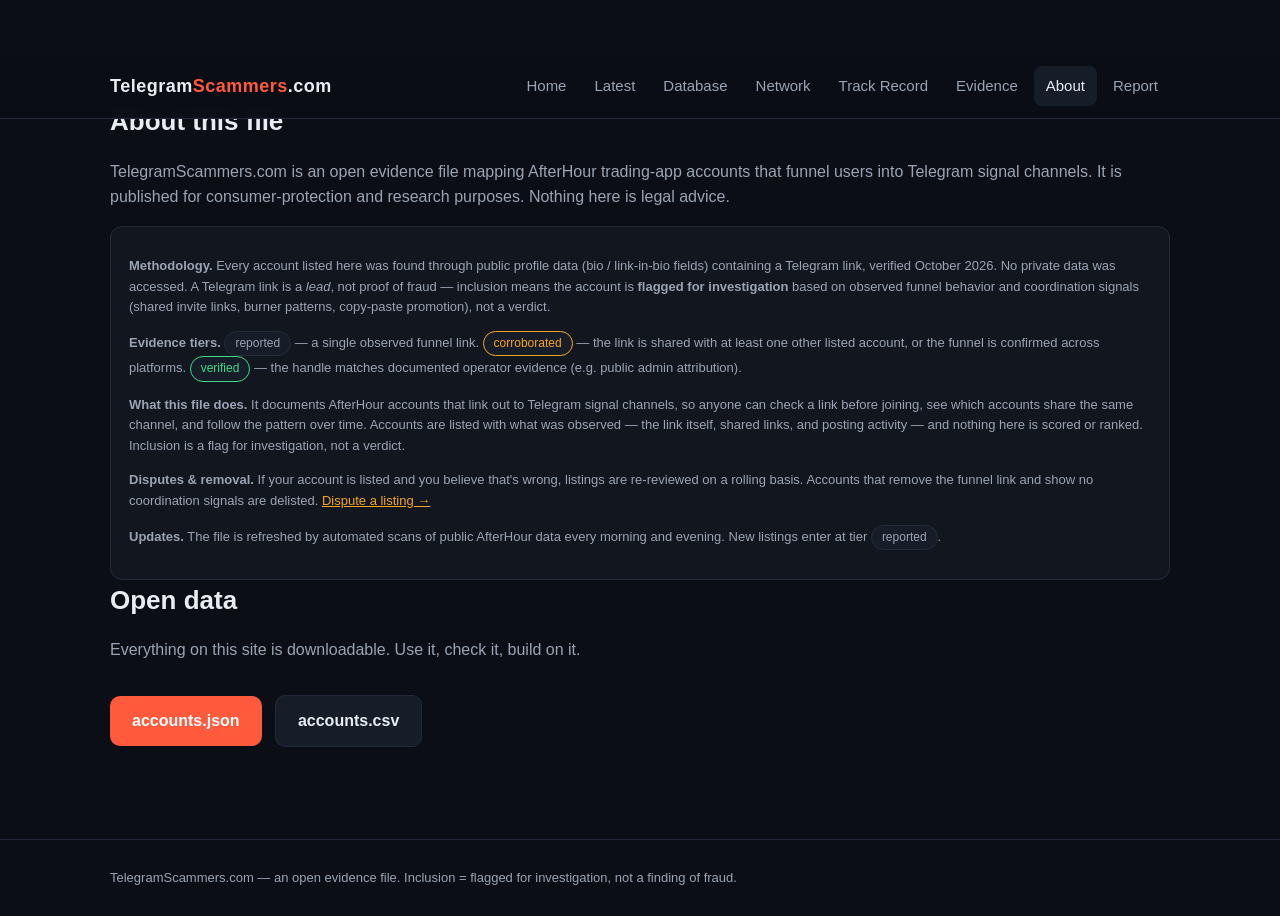
==== about.html @ 6502f993 "Clean layout: clickable Telegram links, spaced nav, remove Take Action, 223 accounts" ====
<!DOCTYPE html>
<html lang="en">
<head>
<meta charset="utf-8">
<meta name="viewport" content="width=device-width, initial-scale=1">
<title>About &amp; Methodology — TelegramScammers.com</title>
<meta name="description" content="What TelegramScammers.com is and isn't: methodology, evidence tiers, and how to dispute a listing.">
<link rel="stylesheet" href="style.css">
<link rel="stylesheet" href="mobile.css">
</head>
<body>
<header class="nav"><div class="wrap">
  <a class="brand" href="index.html">Telegram<span class="dot">Scammers</span>.com</a>
  <nav>
    <a href="index.html">Home</a>
    <a href="latest.html">Latest</a>
    <a href="database.html">Database</a>
    <a href="network.html">Network</a>
    <a href="track-record.html">Track Record</a>
    <a href="evidence.html">Evidence</a>
    <a href="about.html" class="active">About</a><a href="report.html">Report</a>
  </nav>
</div></header>

<div class="wrap">
<section>
  <h2>About this file</h2>
  <p class="muted">TelegramScammers.com is an open evidence file mapping AfterHour trading-app accounts
  that funnel users into Telegram signal channels. It is published for consumer-protection and
  research purposes. Nothing here is legal advice.</p>

  <div class="disclaimer" id="methodology">
    <p><b>Methodology.</b> Every account listed here was found through public profile data
    (bio / link-in-bio fields) containing a Telegram link, verified October 2026. No private data was
    accessed. A Telegram link is a <i>lead</i>, not proof of fraud — inclusion means the account is
    <b>flagged for investigation</b> based on observed funnel behavior and coordination signals
    (shared invite links, burner patterns, copy-paste promotion), not a verdict.</p>
    <p><b>Evidence tiers.</b> <span class="tag tier-reported">reported</span> — a single observed funnel
    link. <span class="tag tier-corroborated">corroborated</span> — the link is shared with at least one
    other listed account, or the funnel is confirmed across platforms.
    <span class="tag tier-verified">verified</span> — the handle matches documented operator evidence
    (e.g. public admin attribution).</p>
    <p><b>What this file does.</b> It documents AfterHour accounts that link out to Telegram
    signal channels, so anyone can check a link before joining, see which accounts share the
    same channel, and follow the pattern over time. Accounts are listed with what was observed
    — the link itself, shared links, and posting activity — and nothing here is scored or
    ranked. Inclusion is a flag for investigation, not a verdict.</p>
    <p><b>Disputes &amp; removal.</b> If your account is listed and you believe that's wrong, listings
    are re-reviewed on a rolling basis. Accounts that remove the funnel link and show no coordination
    signals are delisted. <a href="report.html">Dispute a listing →</a></p>
    <p><b>Updates.</b> The file is refreshed by automated scans of public AfterHour data every morning
    and evening. New listings enter at tier <span class="tag tier-reported">reported</span>.</p>
  </div>

  <h2>Open data</h2>
  <p class="muted">Everything on this site is downloadable. Use it, check it, build on it.</p>
  <p>
    <a class="btn" href="accounts.json" download>accounts.json</a>
    &nbsp; <a class="btn ghost" href="accounts.csv" download>accounts.csv</a>
  </p>
</section>
</div>

<footer><div class="wrap">
  TelegramScammers.com — an open evidence file. Inclusion = flagged for investigation, not a finding of fraud.
</div></footer>
</body>
</html>
---- style.css ----
/* telegramscammers.com — dark investigative theme */
:root{
  --bg:#0b0e14; --bg2:#11161f; --bg3:#161c28;
  --line:#232b3b; --txt:#e8ecf3; --dim:#9aa4b5;
  --accent:#ff5a3c; --amber:#f5a524; --green:#3ddc84;
  --wbh:54px;
  --mono:"SFMono-Regular",Consolas,"Liberation Mono",Menlo,monospace;
  --sans:-apple-system,BlinkMacSystemFont,"Segoe UI",Roboto,Helvetica,Arial,sans-serif;
}
*{box-sizing:border-box}
body{margin:0;background:var(--bg);color:var(--txt);font-family:var(--sans);line-height:1.6}
a{color:var(--amber)}
.wrap{max-width:1100px;margin:0 auto;padding:0 20px}
/* nav */
.nav{position:sticky;top:var(--wbh);z-index:50;background:rgba(11,14,20,.96);border-bottom:1px solid var(--line);backdrop-filter:blur(6px)}
.nav .wrap{display:flex;align-items:center;gap:18px;padding:12px 20px;flex-wrap:wrap}
.brand{font-weight:800;letter-spacing:.5px;text-decoration:none;color:var(--txt);font-size:18px}
.brand .dot{color:var(--accent)}
.nav nav{display:flex;gap:4px;flex-wrap:wrap;margin-left:auto}
.nav nav a{color:var(--dim);text-decoration:none;padding:8px 12px;border-radius:8px;font-size:15px}
.nav nav a:hover,.nav nav a.active{color:var(--txt);background:var(--bg3)}
/* hero */
.hero{padding:64px 0 40px;border-bottom:1px solid var(--line);
  background:radial-gradient(900px 320px at 20% 0%,rgba(255,90,60,.12),transparent 60%)}
.kicker{color:var(--accent);font-weight:700;letter-spacing:2px;text-transform:uppercase;font-size:13px}
.hero h1{font-size:clamp(30px,5vw,52px);line-height:1.12;margin:12px 0}
.hero p.lede{font-size:18px;color:var(--dim);max-width:760px}
.stats{display:grid;grid-template-columns:repeat(auto-fit,minmax(160px,1fr));gap:14px;margin:30px 0}
.stat{background:var(--bg2);border:1px solid var(--line);border-radius:12px;padding:18px}
.stat .n{font-size:34px;font-weight:800;color:var(--amber)}
.stat .l{color:var(--dim);font-size:14px}
/* sections */
section{padding:36px 0}
h2{font-size:26px;margin:0 0 14px}
h3{font-size:19px;margin:26px 0 10px;color:var(--amber)}
.card{background:var(--bg2);border:1px solid var(--line);border-radius:12px;padding:20px;margin:14px 0}
.muted{color:var(--dim)}
.mono{font-family:var(--mono)}
.steps{counter-reset:st;list-style:none;padding:0}
.steps li{counter-increment:st;position:relative;padding:14px 14px 14px 58px;background:var(--bg2);
  border:1px solid var(--line);border-radius:12px;margin:10px 0}
.steps li::before{content:counter(st);position:absolute;left:14px;top:14px;width:32px;height:32px;
  border-radius:50%;background:var(--accent);color:#fff;font-weight:800;display:flex;align-items:center;justify-content:center}
.flags{list-style:none;padding:0;display:grid;gap:10px}
.flags li{background:var(--bg2);border-left:4px solid var(--accent);padding:12px 16px;border-radius:0 10px 10px 0}
/* table */
.controls{display:flex;gap:10px;flex-wrap:wrap;margin:16px 0}
.controls input,.controls select{background:var(--bg3);border:1px solid var(--line);color:var(--txt);
  padding:10px 12px;border-radius:8px;font-size:15px}
.controls input{flex:1;min-width:220px}
table{width:100%;border-collapse:collapse;font-size:14px}
th,td{text-align:left;padding:10px 8px;border-bottom:1px solid var(--line);vertical-align:top}
th{color:var(--dim);font-size:12px;text-transform:uppercase;letter-spacing:1px;position:sticky;top:calc(var(--wbh) + 57px);background:var(--bg)}
tr:hover td{background:var(--bg2)}
td .tg{font-family:var(--mono);font-size:12px;color:var(--amber);word-break:break-all}
.tag{display:inline-block;background:var(--bg3);border:1px solid var(--line);border-radius:20px;
  padding:2px 10px;font-size:12px;color:var(--dim)}
.tag.cluster{border-color:var(--accent);color:var(--accent)}
.tag.tier-verified{border-color:var(--green);color:var(--green)}
.tag.tier-corroborated{border-color:var(--amber);color:var(--amber)}
.tag.tier-reported{border-color:var(--line);color:var(--dim)}
.tag.warn{border-color:var(--accent);color:var(--accent);background:rgba(255,90,60,.08)}
a.mini{font-size:12px;color:var(--dim);text-decoration:underline;white-space:nowrap}
a.mini:hover{color:var(--amber)}
/* check-before-you-join */
.checkbox{background:var(--bg2);border:1px solid var(--amber);border-radius:14px;padding:24px;margin:8px 0}
.checkbox input{width:100%;background:var(--bg3);border:1px solid var(--line);color:var(--txt);
  padding:14px 16px;border-radius:10px;font-size:17px;font-family:var(--mono)}
.checkresult{margin-top:16px;border-radius:10px;padding:16px 18px;display:none}
.checkresult.hit{display:block;background:rgba(255,90,60,.1);border:1px solid var(--accent)}
.checkresult.miss{display:block;background:rgba(61,220,132,.07);border:1px solid var(--green)}
.checkresult h4{margin:0 0 8px;font-size:17px}
.checkresult p{margin:6px 0;font-size:14px;color:var(--dim)}
.checkresult b{color:var(--txt)}
/* evidence */
.ev-grid{display:grid;grid-template-columns:repeat(auto-fit,minmax(300px,1fr));gap:18px}
.ev{background:var(--bg2);border:1px solid var(--line);border-radius:12px;overflow:hidden}
.ev img{width:100%;height:300px;object-fit:cover;object-position:top center;display:block;cursor:zoom-in}
.ev .cap{padding:12px 14px;font-size:14px;color:var(--dim)}
.ev .cap b{color:var(--txt)}
/* lightbox */
.lightbox{position:fixed;inset:0;background:rgba(0,0,0,.93);display:none;align-items:center;justify-content:center;z-index:200;padding:20px;flex-direction:column;cursor:zoom-out}
.lightbox.open{display:flex}
.lightbox img{max-width:100%;max-height:86vh;border-radius:8px}
.lightbox .lb-cap{color:var(--dim);margin-top:12px;font-size:14px;text-align:center;max-width:700px}
.note-flag{border:1px solid var(--amber);background:rgba(245,165,36,.07);border-radius:12px;padding:16px 18px;margin:18px 0}
/* network */
.cl-grid{display:grid;grid-template-columns:repeat(auto-fit,minmax(300px,1fr));gap:16px}
.cluster{background:var(--bg2);border:1px solid var(--line);border-radius:12px;padding:18px}
.cluster h3{margin:0 0 8px;font-size:16px}
.cluster .link{font-family:var(--mono);font-size:13px;color:var(--amber);word-break:break-all}
.cluster ul{margin:10px 0 0;padding-left:20px}
.cluster li{margin:4px 0;font-size:14px}
/* form */
form.report label{display:block;margin:14px 0 4px;font-weight:600}
form.report input,form.report textarea,form.report select{width:100%;background:var(--bg3);
  border:1px solid var(--line);color:var(--txt);padding:10px 12px;border-radius:8px;font-size:15px}
form.report textarea{min-height:120px}
.btn{display:inline-block;background:var(--accent);color:#fff;border:0;border-radius:10px;
  padding:12px 22px;font-size:16px;font-weight:700;cursor:pointer;margin-top:16px;text-decoration:none}
.btn:hover{filter:brightness(1.1)}
.btn.ghost{background:var(--bg3);border:1px solid var(--line);color:var(--txt)}
/* footer */
footer{border-top:1px solid var(--line);margin-top:40px;padding:28px 0;color:var(--dim);font-size:13px}
.disclaimer{background:var(--bg2);border:1px solid var(--line);border-radius:12px;padding:16px 18px;font-size:13px;color:var(--dim)}
@media(max-width:640px){th:nth-child(4),td:nth-child(4){display:none}}

/* latest-flagged banner */
.latest-banner{background:linear-gradient(90deg,rgba(255,90,60,.13),rgba(245,165,36,.06));border-bottom:1px solid var(--line);padding:10px 0;font-size:14px}
.latest-banner .wrap{display:flex;align-items:center;gap:12px;flex-wrap:wrap}
.latest-banner .lbl{font-weight:800;color:var(--accent);letter-spacing:1.5px;font-size:12px;text-transform:uppercase;white-space:nowrap}
.latest-banner .items{display:flex;gap:8px;flex-wrap:wrap}
.latest-banner .it{background:var(--bg2);border:1px solid var(--line);border-radius:8px;padding:4px 10px;font-size:13px;display:inline-flex;align-items:center;gap:6px}
.latest-banner .it a{color:var(--txt);text-decoration:none;font-weight:700}
.latest-banner .it a:hover{color:var(--amber)}
.latest-banner .it .mono{font-size:11px}
.latest-banner .note{margin-left:auto;color:var(--dim);font-size:12px}
@media (max-width:640px){.latest-banner .note{display:none}}

/* whistleblower banner (site-wide, above nav) */
.wb-banner{position:sticky;top:0;z-index:90;display:flex;align-items:center;height:var(--wbh);
  overflow:hidden;text-decoration:none;color:#171106;
  background:linear-gradient(90deg,var(--amber),#ffb03a 55%,var(--amber));
  border-bottom:2px solid #171106;box-shadow:0 2px 14px rgba(0,0,0,.45)}
.wb-banner:hover{filter:brightness(1.06)}
.wb-track{display:flex;width:max-content;animation:wb-scroll 26s linear infinite}
.wb-banner:hover .wb-track{animation-play-state:paused}
.wb-group{white-space:nowrap;font-weight:800;font-size:clamp(16px,2.4vw,22px);letter-spacing:.4px;padding-right:1.2em}
@keyframes wb-scroll{from{transform:translateX(0)}to{transform:translateX(-50%)}}
@media (prefers-reduced-motion:reduce){.wb-track{animation:none}}
---- mobile.css ----
/* telegramscammers.com — mobile rules (≤640px). Loaded after base styles on every page.
   Goal: no horizontal scrolling, ≥44px tap targets, readable type, table becomes cards. */

#cards{display:none}

@media (max-width:640px){
  /* safety net: nothing may push the page wider than the phone */
  html,body{overflow-x:hidden}
  body{font-size:16px;line-height:1.55}
  .wrap{padding:0 14px}
  h1{font-size:24px;line-height:1.2;margin:18px 0 4px}
  h2{font-size:21px}
  h3{font-size:17px}
  p,li{overflow-wrap:break-word}

  /* nav: brand on its own row, links as a 2-column grid of 44px targets — nothing cut off */
  .nav{top:0}
  .nav .wrap{flex-direction:column;align-items:stretch;gap:8px;padding:10px 14px}
  .nav .brand{font-size:18px;line-height:1.2}
  .nav nav{display:grid;grid-template-columns:1fr 1fr;gap:6px;margin-left:0;width:100%}
  .nav nav a{display:flex;align-items:center;min-height:44px;padding:8px 12px;font-size:15px}
  .latest-banner .wrap{padding:0 14px}

  /* hero / stats */
  .hero{padding:32px 0 24px}
  .hero h1{font-size:28px}
  .hero p.lede{font-size:16px}
  .stats{grid-template-columns:1fr 1fr;gap:10px;margin:20px 0}
  .stat{padding:14px}
  .stat .n{font-size:26px}
  section{padding:24px 0}

  /* homepage: full-width search, one card per row, nothing clipped */
  .search{font-size:16px;padding:14px}
  .btn{display:block;width:100%;text-align:center;padding:14px 20px;box-sizing:border-box;min-height:48px}
  .card{padding:14px;margin:12px 0}
  .chan{flex-wrap:wrap;min-width:0}
  .chan>span{min-width:0;overflow-wrap:anywhere}
  .chan a{overflow-wrap:anywhere}
  .copybtn{min-height:44px;padding:8px 14px;font-size:13px}
  .pill{margin-top:4px}

  /* database: hide the wide table, show stacked cards */
  table.db-table{display:none}
  #cards{display:block}
  .mcard{background:#2a1450;border:1px solid #4c2a85;border-radius:10px;padding:14px;margin:12px 0}
  .mcard .mrow{margin-top:10px;font-size:14px;line-height:1.5;overflow-wrap:break-word}
  .mcard .mrow .lbl{color:#b8a8d8;display:block;font-size:12px;text-transform:uppercase;letter-spacing:.04em}
  .mcard .mfoot{display:flex;flex-wrap:wrap;gap:8px;align-items:center;margin-top:12px}
  .mcard.hl{outline:2px solid #ffffff;outline-offset:2px}
  .pager button{min-width:44px;min-height:44px;padding:10px 14px;font-size:15px}
  .chip{min-height:44px;padding:8px 16px;font-size:14px}
  #filters select{width:100%;max-width:none;font-size:16px;min-height:44px}
  .controls input,.controls select{font-size:16px;min-height:44px}
  .controls input{min-width:0;width:100%}

  /* forms: full-width inputs, 16px type so iOS does not zoom on focus */
  form.report input,form.report textarea,form.report select{font-size:16px;padding:12px}
  input[type=text],textarea{font-size:16px}
  input[type=file]{max-width:100%}
  .checkbox input{font-size:16px}

  /* latest cards (already single column): keep meta readable, no overflow */
  .acct{padding:12px}
  .acct-name{font-size:16px}
  .acct-meta{font-size:13px}
  .acct-link{font-size:14px}
  .acct-actions a,.acct-actions button{min-height:44px;display:inline-flex;align-items:center}
  .acct-details summary{min-height:44px;display:flex;align-items:center}

  /* network / evidence grids go single column; long channel names wrap */
  .ev-grid,.cl-grid{grid-template-columns:1fr}
  .ev img{height:auto;max-height:300px}
  .cluster h3{overflow-wrap:anywhere;font-size:15px}
  .cluster .link{overflow-wrap:anywhere}
  .cluster li{font-size:14px;overflow-wrap:break-word}
  .mono{overflow-wrap:anywhere}

  /* track record keeps its horizontal-scroll wrapper, but inner type stays readable */
  .steps li{padding:12px 12px 12px 52px;font-size:15px}
  .note-flag,.disclaimer{font-size:14px}
  footer{font-size:14px;padding:24px 0}
  .lightbox img{max-height:80vh}
}

/* NEW badge: soft green, subtle */
.newbadge{display:inline-block;background:#c8e6c9;color:#1b5e20;font-size:11px;font-weight:800;letter-spacing:.05em;padding:2px 8px;border-radius:999px;vertical-align:middle;white-space:nowrap}
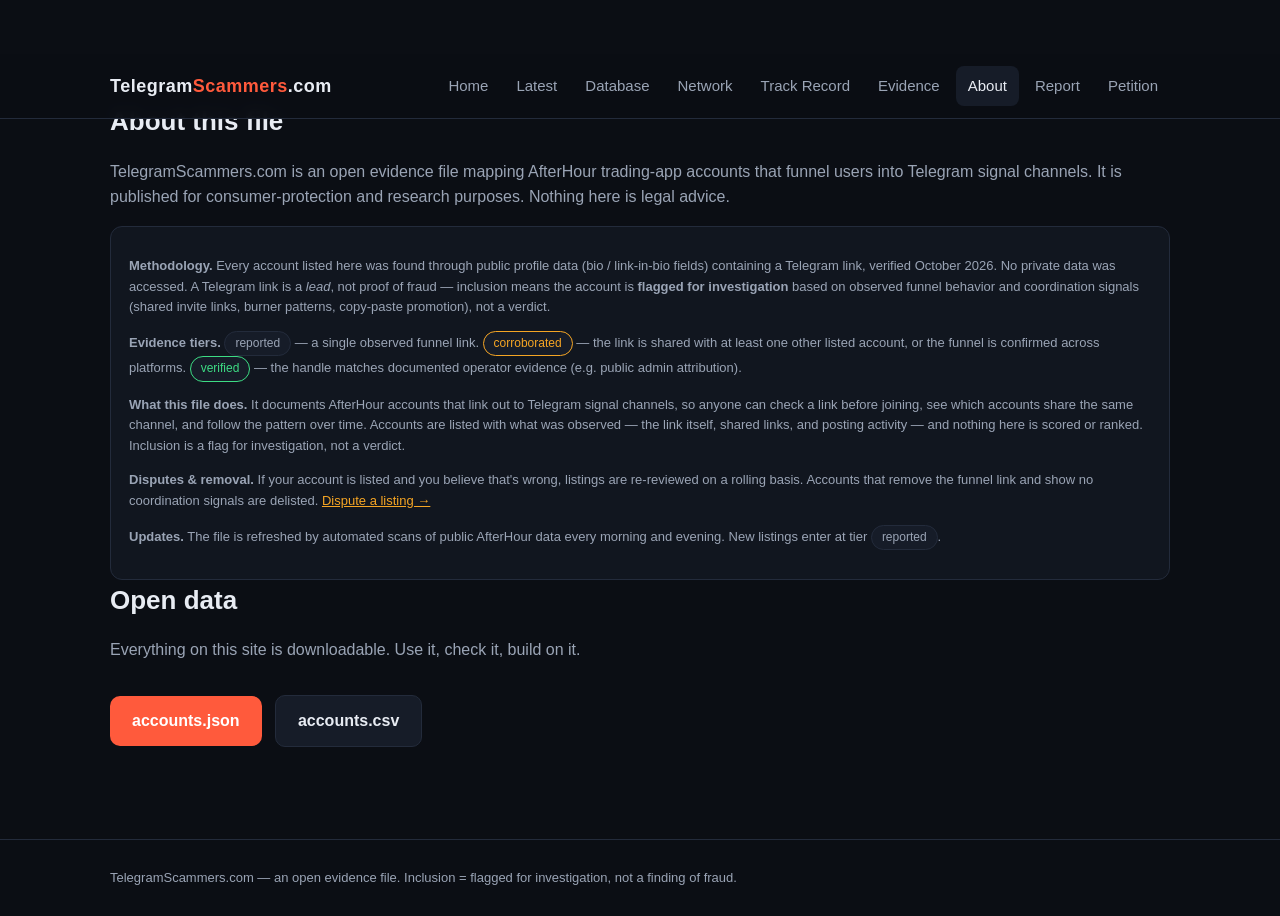
==== commit 134b9693: "Add petition page: sign and email Sir Jack, with human verification" ====
--- a/about.html
+++ b/about.html
@@ -18,7 +18,7 @@
     <a href="network.html">Network</a>
     <a href="track-record.html">Track Record</a>
     <a href="evidence.html">Evidence</a>
-    <a href="about.html" class="active">About</a><a href="report.html">Report</a>
+    <a href="about.html" class="active">About</a><a href="report.html">Report</a><a href="petition.html">Petition</a>
   </nav>
 </div></header>
 
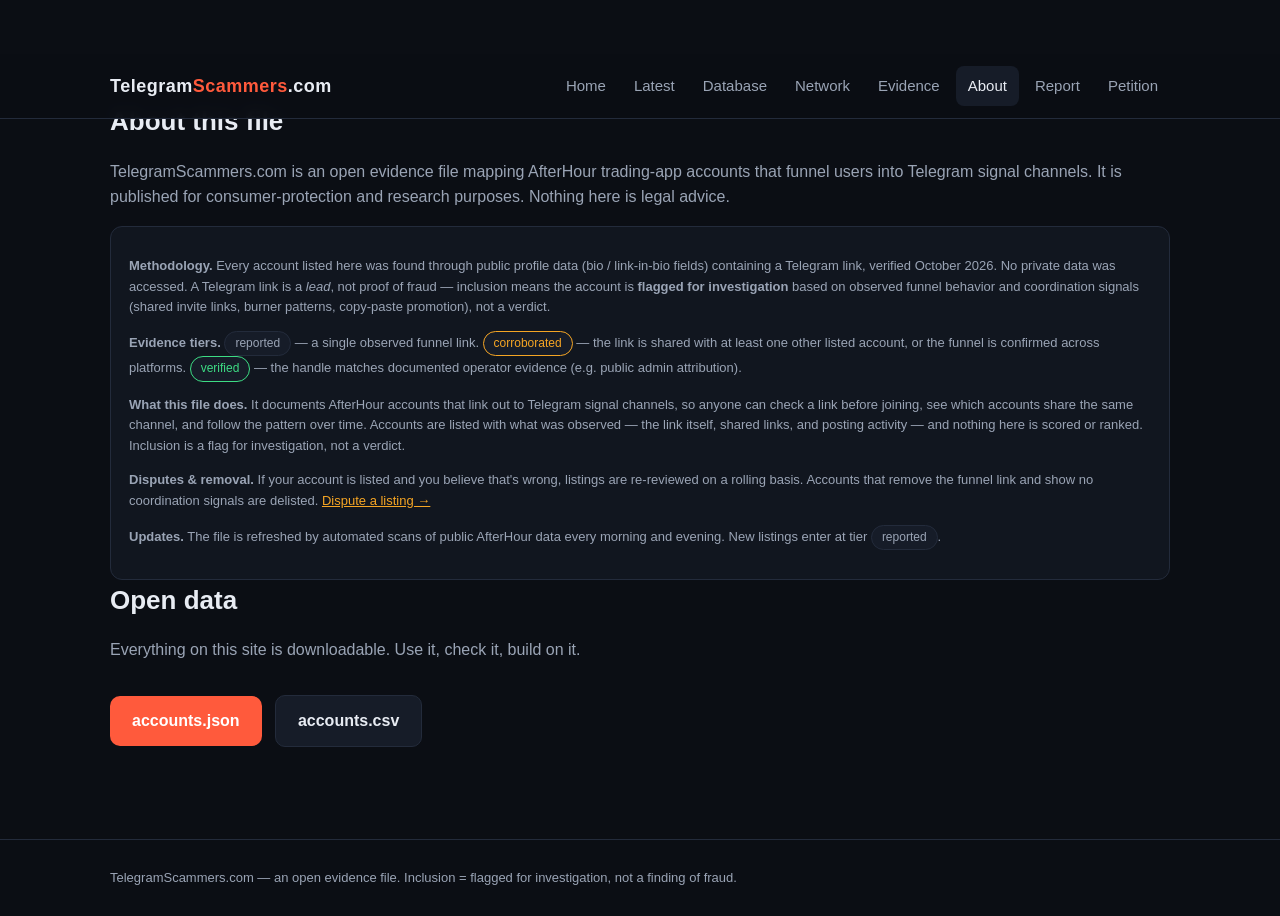
==== commit 85145830: "Remove Track Record page and nav links" ====
--- a/about.html
+++ b/about.html
@@ -16,7 +16,6 @@
     <a href="latest.html">Latest</a>
     <a href="database.html">Database</a>
     <a href="network.html">Network</a>
-    <a href="track-record.html">Track Record</a>
     <a href="evidence.html">Evidence</a>
     <a href="about.html" class="active">About</a><a href="report.html">Report</a><a href="petition.html">Petition</a>
   </nav>
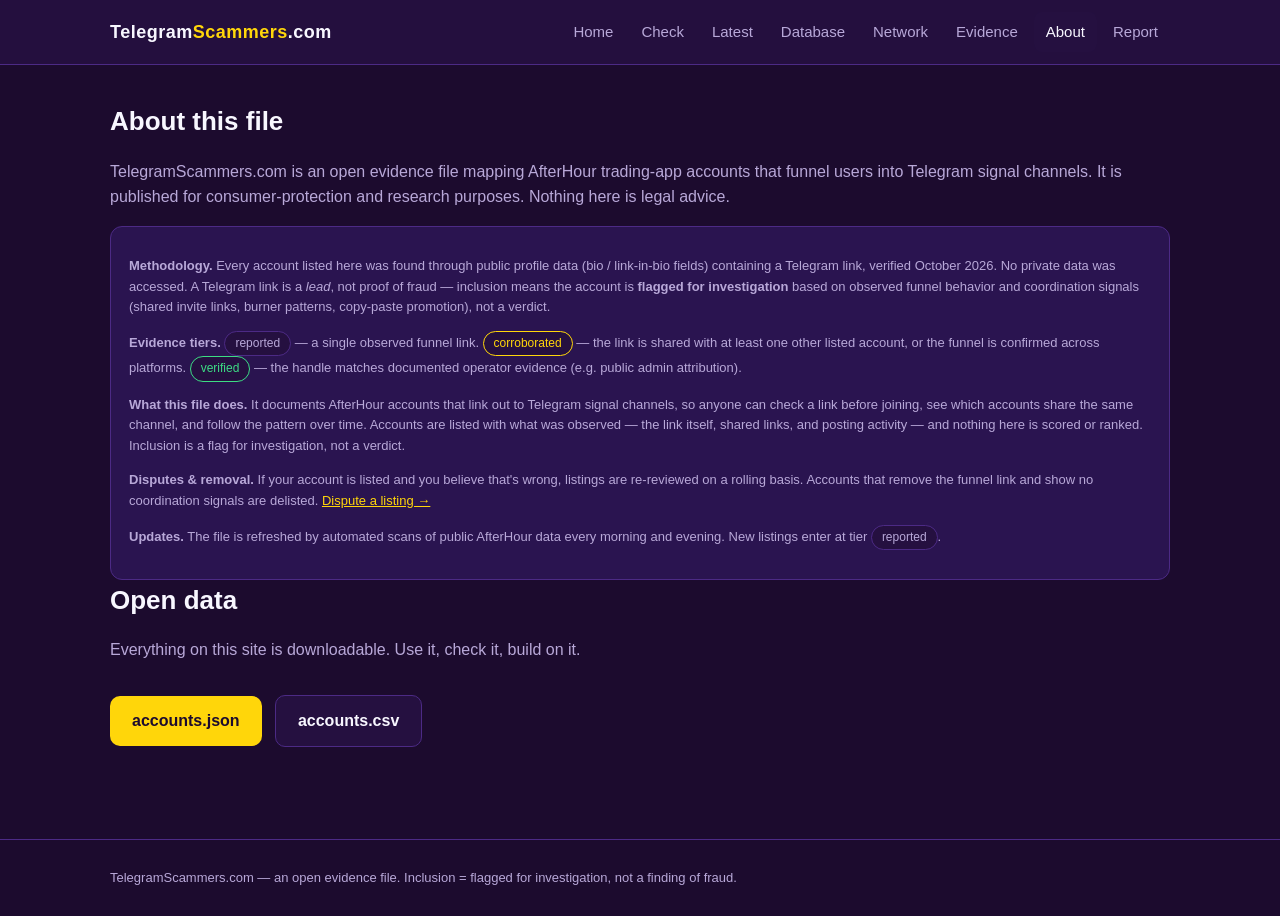
==== commit f9c39130: "Petition is the landing page: 224 accounts, updated network, matching colors" ====
--- a/about.html
+++ b/about.html
@@ -13,11 +13,12 @@
   <a class="brand" href="index.html">Telegram<span class="dot">Scammers</span>.com</a>
   <nav>
     <a href="index.html">Home</a>
+    <a href="check.html">Check</a>
     <a href="latest.html">Latest</a>
     <a href="database.html">Database</a>
     <a href="network.html">Network</a>
     <a href="evidence.html">Evidence</a>
-    <a href="about.html" class="active">About</a><a href="report.html">Report</a><a href="petition.html">Petition</a>
+    <a href="about.html" class="active">About</a><a href="report.html">Report</a>
   </nav>
 </div></header>
 
--- a/style.css
+++ b/style.css
@@ -1,8 +1,8 @@
 /* telegramscammers.com — dark investigative theme */
 :root{
-  --bg:#0b0e14; --bg2:#11161f; --bg3:#161c28;
-  --line:#232b3b; --txt:#e8ecf3; --dim:#9aa4b5;
-  --accent:#ff5a3c; --amber:#f5a524; --green:#3ddc84;
+  --bg:#1c0b2e; --bg2:#2a1450; --bg3:#251040;
+  --line:#4c2a85; --txt:#f8f7ff; --dim:#b8a8d8;
+  --accent:#ffd60a; --amber:#ffd60a; --green:#3ddc84;
   --wbh:54px;
   --mono:"SFMono-Regular",Consolas,"Liberation Mono",Menlo,monospace;
   --sans:-apple-system,BlinkMacSystemFont,"Segoe UI",Roboto,Helvetica,Arial,sans-serif;
@@ -12,7 +12,7 @@
 a{color:var(--amber)}
 .wrap{max-width:1100px;margin:0 auto;padding:0 20px}
 /* nav */
-.nav{position:sticky;top:var(--wbh);z-index:50;background:rgba(11,14,20,.96);border-bottom:1px solid var(--line);backdrop-filter:blur(6px)}
+.nav{position:sticky;top:0;z-index:50;background:rgba(37,16,64,.96);border-bottom:1px solid var(--line);backdrop-filter:blur(6px)}
 .nav .wrap{display:flex;align-items:center;gap:18px;padding:12px 20px;flex-wrap:wrap}
 .brand{font-weight:800;letter-spacing:.5px;text-decoration:none;color:var(--txt);font-size:18px}
 .brand .dot{color:var(--accent)}
@@ -21,7 +21,7 @@
 .nav nav a:hover,.nav nav a.active{color:var(--txt);background:var(--bg3)}
 /* hero */
 .hero{padding:64px 0 40px;border-bottom:1px solid var(--line);
-  background:radial-gradient(900px 320px at 20% 0%,rgba(255,90,60,.12),transparent 60%)}
+  background:radial-gradient(900px 320px at 20% 0%,rgba(255,214,10,.10),transparent 60%)}
 .kicker{color:var(--accent);font-weight:700;letter-spacing:2px;text-transform:uppercase;font-size:13px}
 .hero h1{font-size:clamp(30px,5vw,52px);line-height:1.12;margin:12px 0}
 .hero p.lede{font-size:18px;color:var(--dim);max-width:760px}
@@ -40,7 +40,7 @@
 .steps li{counter-increment:st;position:relative;padding:14px 14px 14px 58px;background:var(--bg2);
   border:1px solid var(--line);border-radius:12px;margin:10px 0}
 .steps li::before{content:counter(st);position:absolute;left:14px;top:14px;width:32px;height:32px;
-  border-radius:50%;background:var(--accent);color:#fff;font-weight:800;display:flex;align-items:center;justify-content:center}
+  border-radius:50%;background:var(--accent);color:#1c0b2e;font-weight:800;display:flex;align-items:center;justify-content:center}
 .flags{list-style:none;padding:0;display:grid;gap:10px}
 .flags li{background:var(--bg2);border-left:4px solid var(--accent);padding:12px 16px;border-radius:0 10px 10px 0}
 /* table */
@@ -50,7 +50,7 @@
 .controls input{flex:1;min-width:220px}
 table{width:100%;border-collapse:collapse;font-size:14px}
 th,td{text-align:left;padding:10px 8px;border-bottom:1px solid var(--line);vertical-align:top}
-th{color:var(--dim);font-size:12px;text-transform:uppercase;letter-spacing:1px;position:sticky;top:calc(var(--wbh) + 57px);background:var(--bg)}
+th{color:var(--dim);font-size:12px;text-transform:uppercase;letter-spacing:1px;position:sticky;top:57px;background:var(--bg)}
 tr:hover td{background:var(--bg2)}
 td .tg{font-family:var(--mono);font-size:12px;color:var(--amber);word-break:break-all}
 .tag{display:inline-block;background:var(--bg3);border:1px solid var(--line);border-radius:20px;
@@ -59,7 +59,7 @@
 .tag.tier-verified{border-color:var(--green);color:var(--green)}
 .tag.tier-corroborated{border-color:var(--amber);color:var(--amber)}
 .tag.tier-reported{border-color:var(--line);color:var(--dim)}
-.tag.warn{border-color:var(--accent);color:var(--accent);background:rgba(255,90,60,.08)}
+.tag.warn{border-color:var(--accent);color:var(--accent);background:rgba(255,214,10,.08)}
 a.mini{font-size:12px;color:var(--dim);text-decoration:underline;white-space:nowrap}
 a.mini:hover{color:var(--amber)}
 /* check-before-you-join */
@@ -67,7 +67,7 @@
 .checkbox input{width:100%;background:var(--bg3);border:1px solid var(--line);color:var(--txt);
   padding:14px 16px;border-radius:10px;font-size:17px;font-family:var(--mono)}
 .checkresult{margin-top:16px;border-radius:10px;padding:16px 18px;display:none}
-.checkresult.hit{display:block;background:rgba(255,90,60,.1);border:1px solid var(--accent)}
+.checkresult.hit{display:block;background:rgba(255,214,10,.1);border:1px solid var(--accent)}
 .checkresult.miss{display:block;background:rgba(61,220,132,.07);border:1px solid var(--green)}
 .checkresult h4{margin:0 0 8px;font-size:17px}
 .checkresult p{margin:6px 0;font-size:14px;color:var(--dim)}
@@ -83,7 +83,7 @@
 .lightbox.open{display:flex}
 .lightbox img{max-width:100%;max-height:86vh;border-radius:8px}
 .lightbox .lb-cap{color:var(--dim);margin-top:12px;font-size:14px;text-align:center;max-width:700px}
-.note-flag{border:1px solid var(--amber);background:rgba(245,165,36,.07);border-radius:12px;padding:16px 18px;margin:18px 0}
+.note-flag{border:1px solid var(--amber);background:rgba(255,214,10,.07);border-radius:12px;padding:16px 18px;margin:18px 0}
 /* network */
 .cl-grid{display:grid;grid-template-columns:repeat(auto-fit,minmax(300px,1fr));gap:16px}
 .cluster{background:var(--bg2);border:1px solid var(--line);border-radius:12px;padding:18px}
@@ -96,7 +96,7 @@
 form.report input,form.report textarea,form.report select{width:100%;background:var(--bg3);
   border:1px solid var(--line);color:var(--txt);padding:10px 12px;border-radius:8px;font-size:15px}
 form.report textarea{min-height:120px}
-.btn{display:inline-block;background:var(--accent);color:#fff;border:0;border-radius:10px;
+.btn{display:inline-block;background:var(--accent);color:#1c0b2e;border:0;border-radius:10px;
   padding:12px 22px;font-size:16px;font-weight:700;cursor:pointer;margin-top:16px;text-decoration:none}
 .btn:hover{filter:brightness(1.1)}
 .btn.ghost{background:var(--bg3);border:1px solid var(--line);color:var(--txt)}
@@ -106,7 +106,7 @@
 @media(max-width:640px){th:nth-child(4),td:nth-child(4){display:none}}
 
 /* latest-flagged banner */
-.latest-banner{background:linear-gradient(90deg,rgba(255,90,60,.13),rgba(245,165,36,.06));border-bottom:1px solid var(--line);padding:10px 0;font-size:14px}
+.latest-banner{background:linear-gradient(90deg,rgba(255,214,10,.13),rgba(255,214,10,.06));border-bottom:1px solid var(--line);padding:10px 0;font-size:14px}
 .latest-banner .wrap{display:flex;align-items:center;gap:12px;flex-wrap:wrap}
 .latest-banner .lbl{font-weight:800;color:var(--accent);letter-spacing:1.5px;font-size:12px;text-transform:uppercase;white-space:nowrap}
 .latest-banner .items{display:flex;gap:8px;flex-wrap:wrap}
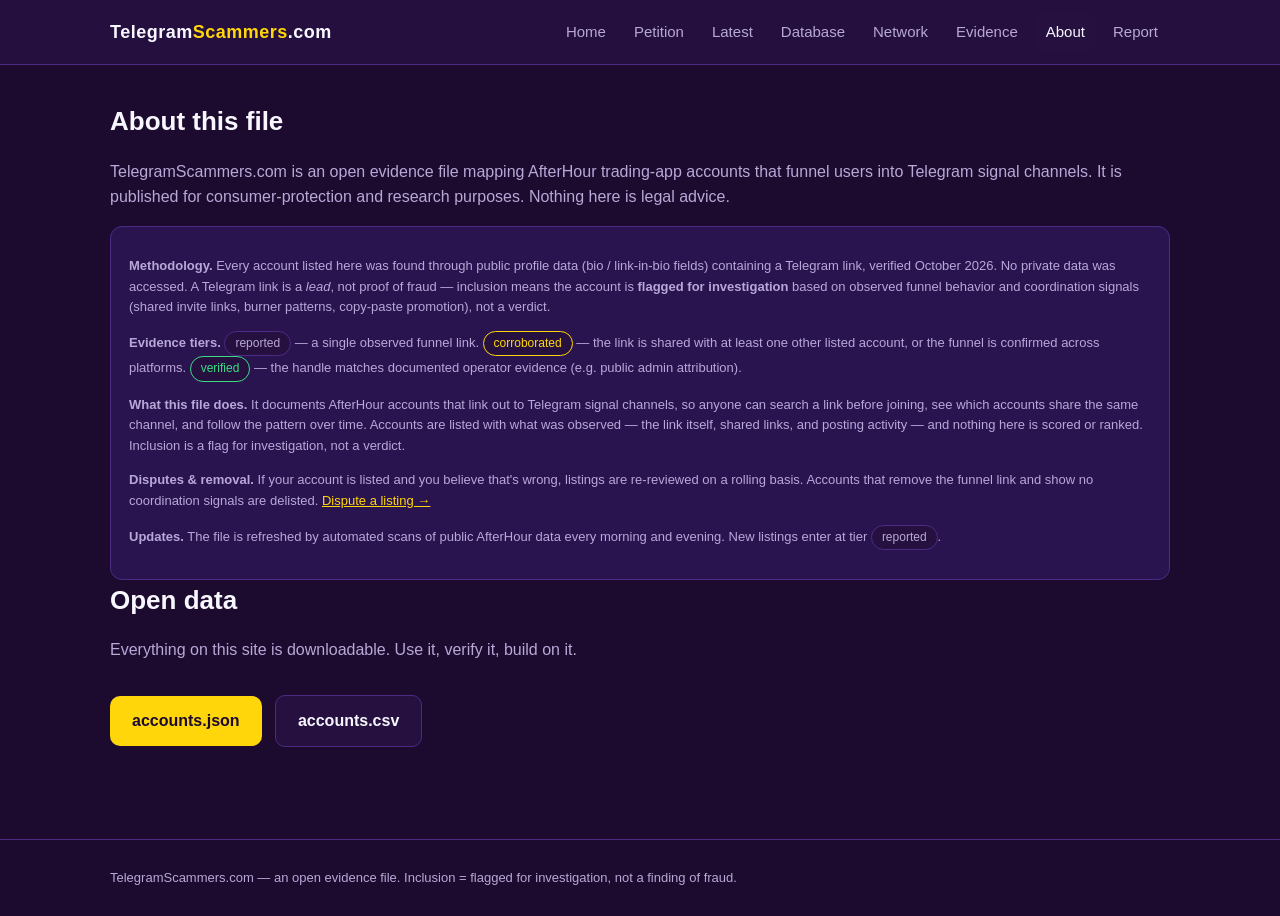
==== commit 475547d4: "Search is the home screen again, petition moves to petition.html, drop Check naming" ====
--- a/about.html
+++ b/about.html
@@ -13,7 +13,7 @@
   <a class="brand" href="index.html">Telegram<span class="dot">Scammers</span>.com</a>
   <nav>
     <a href="index.html">Home</a>
-    <a href="check.html">Check</a>
+    <a href="petition.html">Petition</a>
     <a href="latest.html">Latest</a>
     <a href="database.html">Database</a>
     <a href="network.html">Network</a>
@@ -41,7 +41,7 @@
     <span class="tag tier-verified">verified</span> — the handle matches documented operator evidence
     (e.g. public admin attribution).</p>
     <p><b>What this file does.</b> It documents AfterHour accounts that link out to Telegram
-    signal channels, so anyone can check a link before joining, see which accounts share the
+    signal channels, so anyone can search a link before joining, see which accounts share the
     same channel, and follow the pattern over time. Accounts are listed with what was observed
     — the link itself, shared links, and posting activity — and nothing here is scored or
     ranked. Inclusion is a flag for investigation, not a verdict.</p>
@@ -53,7 +53,7 @@
   </div>
 
   <h2>Open data</h2>
-  <p class="muted">Everything on this site is downloadable. Use it, check it, build on it.</p>
+  <p class="muted">Everything on this site is downloadable. Use it, verify it, build on it.</p>
   <p>
     <a class="btn" href="accounts.json" download>accounts.json</a>
     &nbsp; <a class="btn ghost" href="accounts.csv" download>accounts.csv</a>
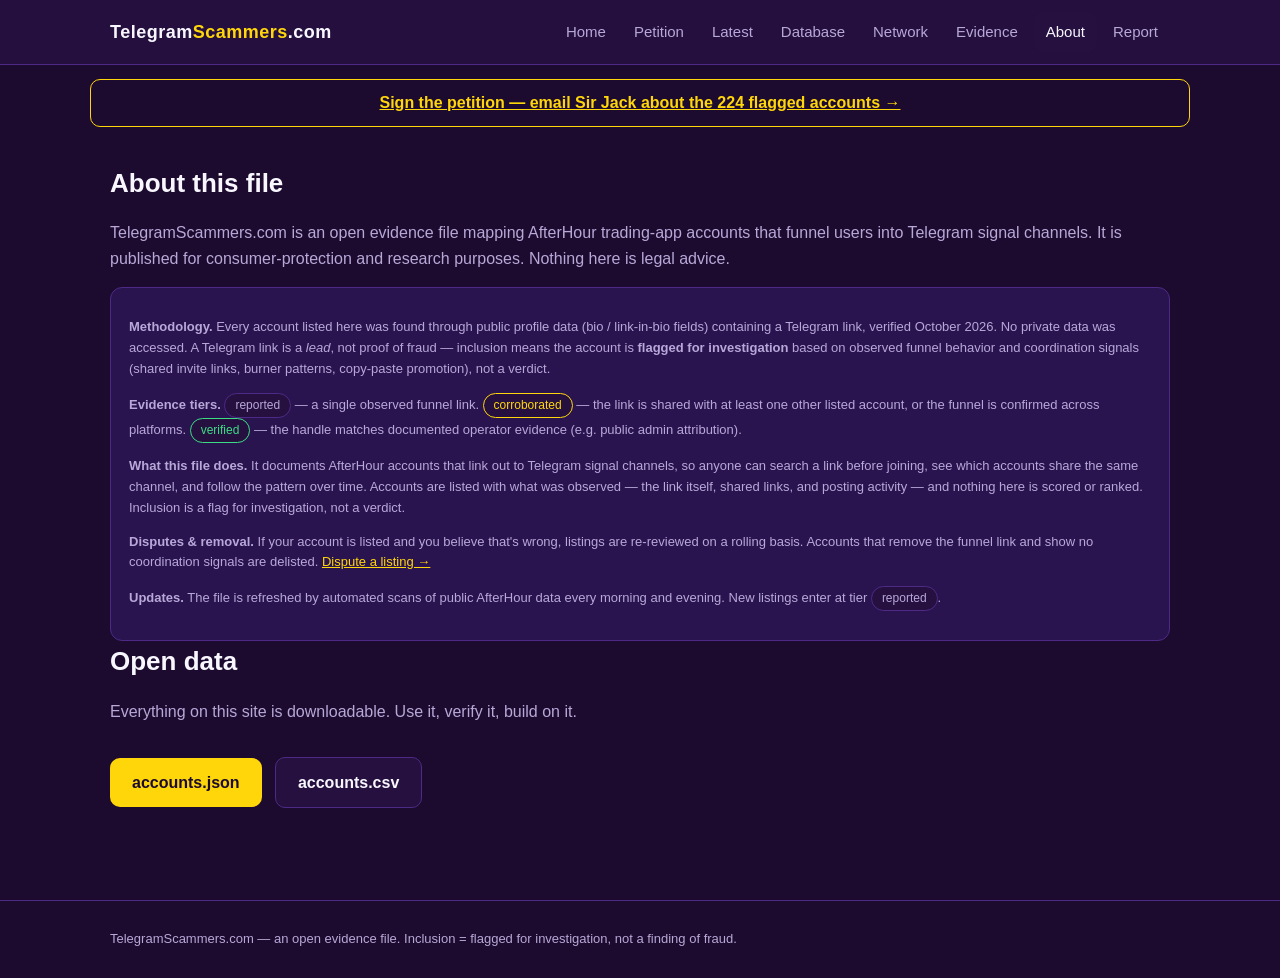
==== commit 86abffc2: "Show poster names on newest cards; petition banner on every page" ====
--- a/about.html
+++ b/about.html
@@ -21,6 +21,7 @@
     <a href="about.html" class="active">About</a><a href="report.html">Report</a>
   </nav>
 </div></header>
+<div style="max-width:1100px;margin:14px auto 0;padding:10px 16px;border:1px solid #ffd60a;border-radius:10px;text-align:center"><a href="petition.html" style="color:#ffd60a;font-weight:700">Sign the petition — email Sir Jack about the 224 flagged accounts →</a></div>
 
 <div class="wrap">
 <section>
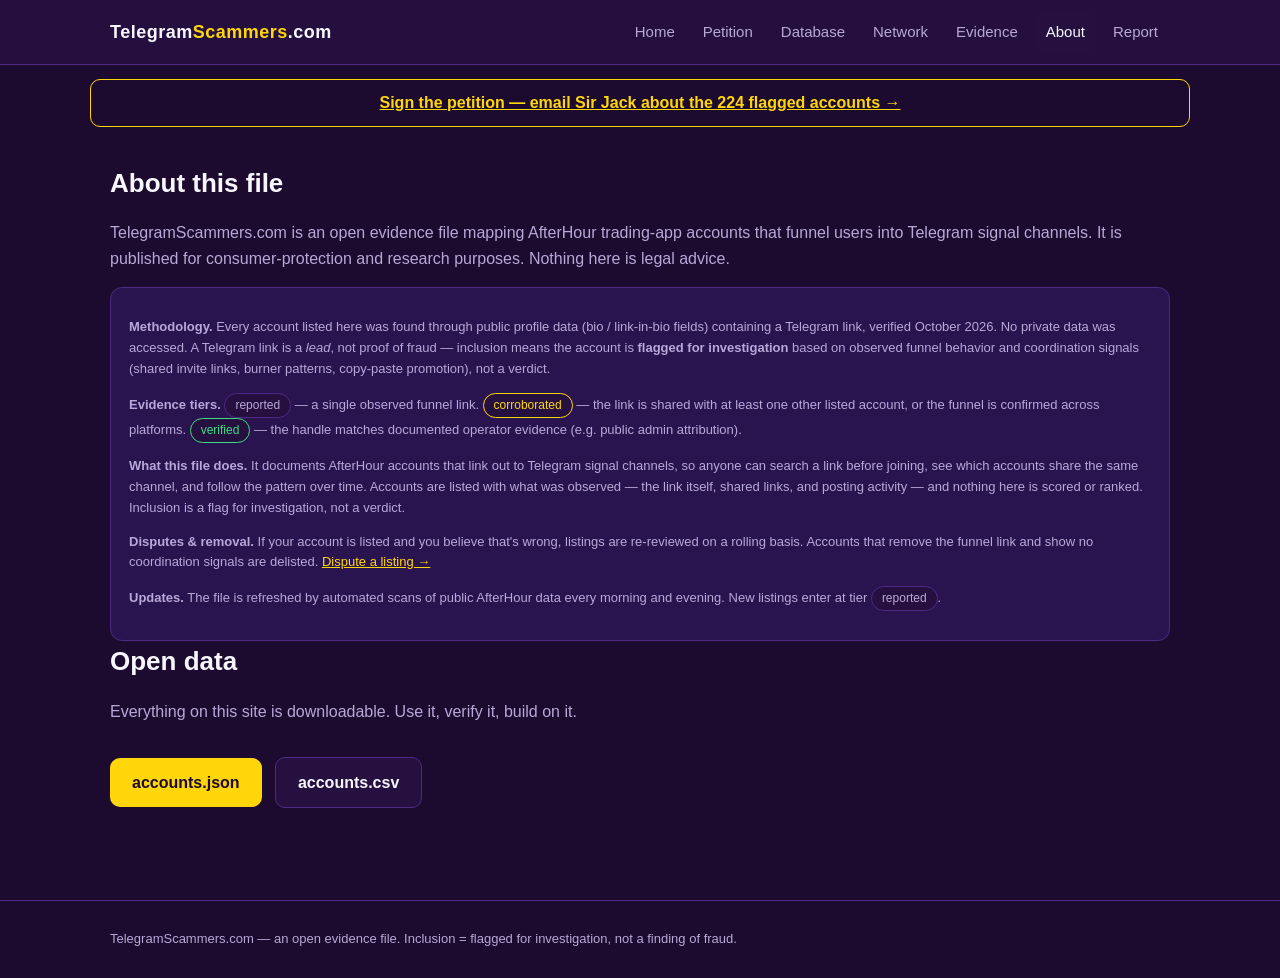
==== commit 0de4fcdd: "Remove Latest page; drop petition robot checkbox" ====
--- a/about.html
+++ b/about.html
@@ -14,7 +14,7 @@
   <nav>
     <a href="index.html">Home</a>
     <a href="petition.html">Petition</a>
-    <a href="latest.html">Latest</a>
+    
     <a href="database.html">Database</a>
     <a href="network.html">Network</a>
     <a href="evidence.html">Evidence</a>
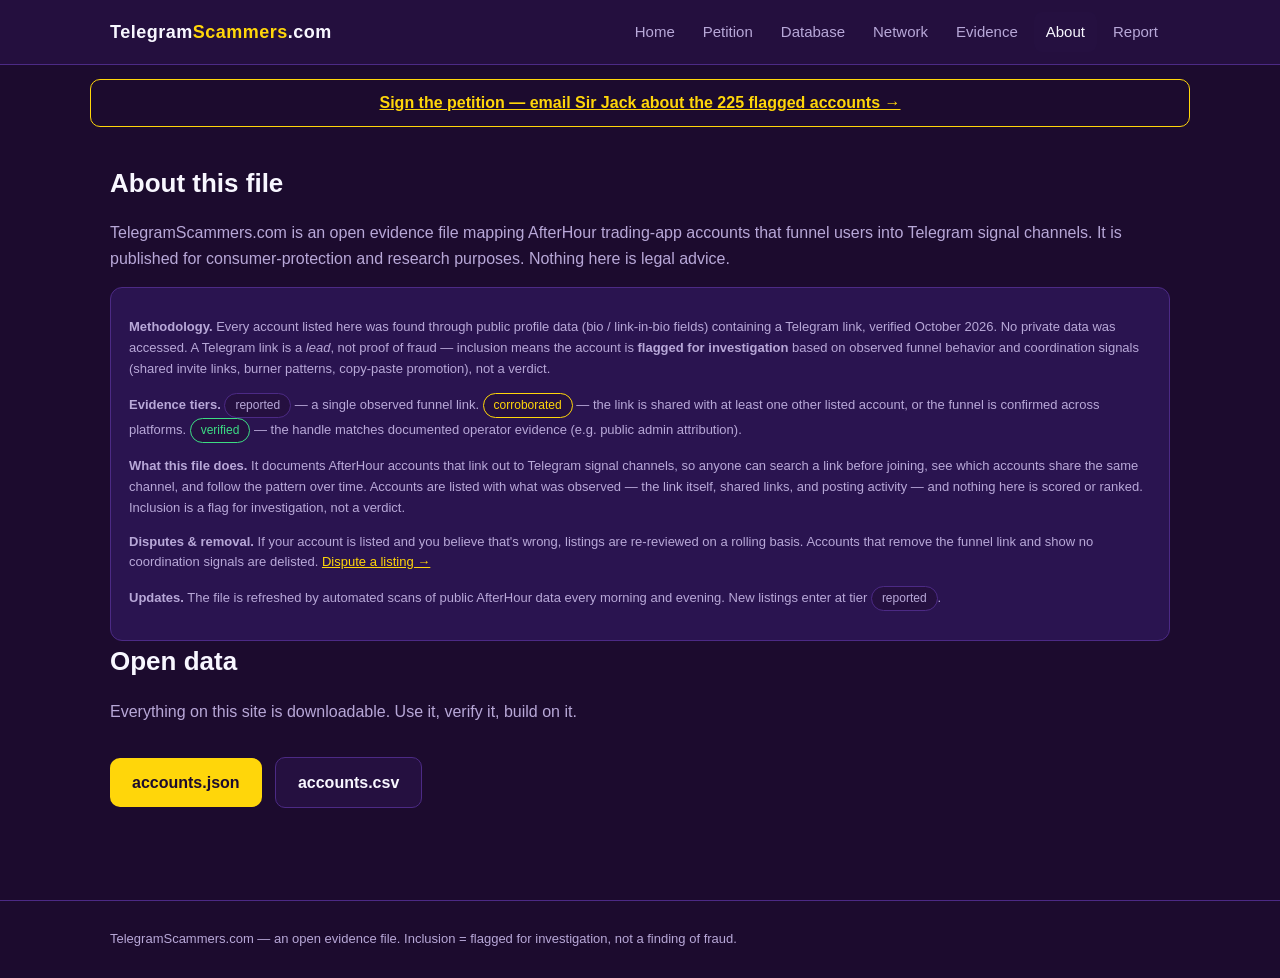
==== commit d871f5ae: "Website update 2026-11-18: counts 224 to 225 (225 accounts)" ====
--- a/about.html
+++ b/about.html
@@ -21,7 +21,7 @@
     <a href="about.html" class="active">About</a><a href="report.html">Report</a>
   </nav>
 </div></header>
-<div style="max-width:1100px;margin:14px auto 0;padding:10px 16px;border:1px solid #ffd60a;border-radius:10px;text-align:center"><a href="petition.html" style="color:#ffd60a;font-weight:700">Sign the petition — email Sir Jack about the 224 flagged accounts →</a></div>
+<div style="max-width:1100px;margin:14px auto 0;padding:10px 16px;border:1px solid #ffd60a;border-radius:10px;text-align:center"><a href="petition.html" style="color:#ffd60a;font-weight:700">Sign the petition — email Sir Jack about the 225 flagged accounts →</a></div>
 
 <div class="wrap">
 <section>
